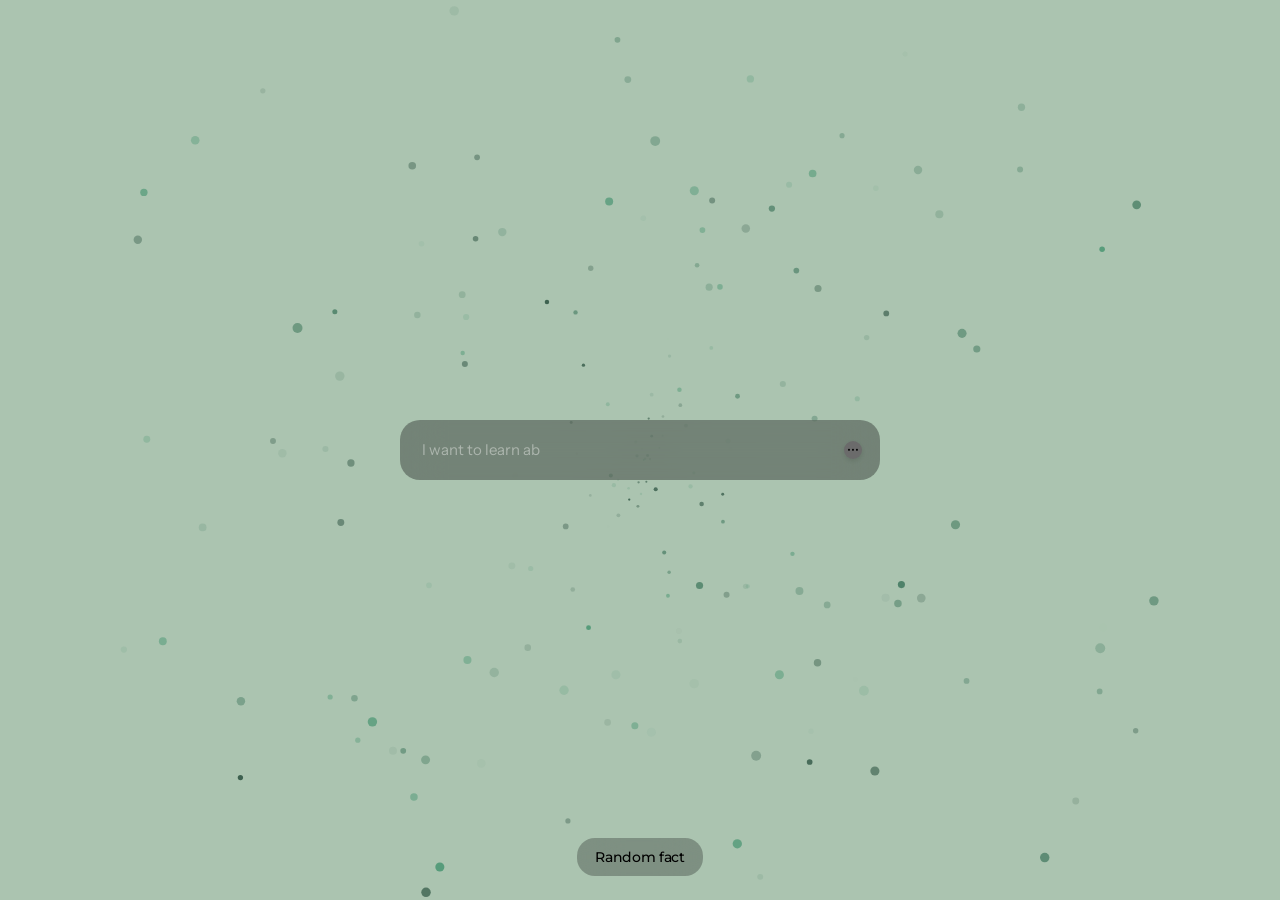
==== Chem/index.html @ ac2229b8 "first commit" ====
<!DOCTYPE html>
<html lang="en">
<head>
  <meta charset="UTF-8">
  <meta name="viewport" content="width=device-width, initial-scale=1, viewport-fit=cover">
  <meta name="theme-color" content="#ABC4B0">
  <title>Chemistry</title>
  <meta name="description" content="Chemistry exploration.">
  <meta property="og:title" content="Chemistry">
  <meta property="og:description" content="Chemistry exploration.">
  <meta property="og:type" content="website">
  <meta name="twitter:card" content="summary_large_image">
  <meta name="twitter:title" content="Chemistry">
  <meta name="twitter:description" content="Chemistry exploration.">
  <link rel="preconnect" href="https://fonts.googleapis.com">
  <link rel="preconnect" href="https://fonts.gstatic.com" crossorigin>
  <link href="https://fonts.googleapis.com/css2?family=Instrument+Sans:wght@400;500;600;700&family=Montserrat:wght@400;600&display=swap" rel="stylesheet">
  <link rel="icon" href="https://cdn.sanity.io/images/yn2hsvy1/production/88d68648e0b9efec5ae50866c773bed971c21e56-136x140.png?rect=0,2,136,136&w=32&h=32&fm=png&fit=max&auto=format">
  <link rel="stylesheet" href="styles.css">
</head>
<body>
  <!-- Three.js Canvas Background -->
  <div id="canvas-container">
    <canvas id="particle-canvas"></canvas>
  </div>

  <!-- Main Content -->
  <main>
    <div class="page-transition-container">
      <div class="hero-section">
        <!-- Custom cursor area -->
        <div class="cursor-particle-area"></div>
      </div>
    </div>
  </main>

  <!-- Search Bar -->
  <div class="search-bar-wrapper">
    <div class="search-bar">
      <div class="search-bar-inner">
        <div class="search-content">
          <div class="search-placeholder" id="search-placeholder">
            <span class="search-prefix" id="search-prefix"></span>
            <span class="search-topic" id="search-topic"></span>
          </div>
          <form class="search-form" id="search-form">
            <input type="text" autocomplete="off" class="search-input" name="query" value="" placeholder="">
          </form>
          <div class="search-actions">
            <button class="search-menu-btn">
              <svg class="btn-icon" fill="none" xmlns="http://www.w3.org/2000/svg" viewBox="0 -6.5 17 17">
                <path d="M1.70996 3.39844c-.31901 0-.60547-.07487-.859374-.22461-.253906-.14974-.458984-.35156-.615234-.60547-.1562504-.26042-.23437544-.55013-.23437544-.86914 0-.3125.07812504-.5957.23437544-.849611C.391602.589193.59668.384115.850586.234375 1.10449.078125 1.39095 0 1.70996 0c.30599 0 .58919.078125.84961.234375.26042.14974.4655.354818.61523.615234.15625.253911.23438.537111.23438.849611 0 .31901-.07813.60872-.23438.86914-.14973.25391-.35481.45573-.61523.60547-.26042.14974-.54362.22461-.84961.22461Zm6.74805 0c-.31901 0-.60873-.07487-.86914-.22461-.25391-.14974-.45899-.35156-.61524-.60547-.14974-.26042-.22461-.55013-.22461-.86914 0-.3125.07487-.5957.22461-.849611.15625-.260416.36133-.465494.61524-.615234C7.84928.078125 8.139 0 8.45801 0c.30599 0 .58919.078125.84961.234375.26041.14974.46549.354818.61523.615234.15625.253911.23435.537111.23435.849611 0 .31901-.0781.60872-.23435.86914-.14974.25391-.35482.45573-.61523.60547-.26042.14974-.54362.22461-.84961.22461Zm6.74809 0c-.3191 0-.6088-.07487-.8692-.22461-.2539-.14974-.459-.35156-.6152-.60547-.1498-.26042-.2246-.55013-.2246-.86914 0-.3125.0748-.5957.2246-.849611.1562-.260416.3613-.465494.6152-.615234C14.5973.078125 14.887 0 15.2061 0c.3059 0 .5891.078125.8496.234375.2604.14974.4655.354818.6152.615234.1562.253911.2344.537111.2344.849611 0 .31901-.0782.60872-.2344.86914-.1497.25391-.3548.45573-.6152.60547-.2605.14974-.5437.22461-.8496.22461Z" fill="currentColor"></path>
              </svg>
            </button>
            <button class="search-submit-btn" id="search-submit-btn">
              <svg class="btn-icon" fill="none" xmlns="http://www.w3.org/2000/svg" viewBox="0 0 18 18">
                <path d="M15.7871 9.33008c0 .22786-.0944.42969-.2832.60547l-4.7461 4.73635c-.1758.1758-.3743.2636-.5957.2636-.22786 0-.41991-.0748-.57616-.2246-.14974-.1497-.22461-.3385-.22461-.5664 0-.1106.01953-.2148.05859-.3125.04557-.1041.10417-.1953.17578-.2734l1.3184-1.3379 2.9882-2.70508.2344.44922-2.5488.17576H3.0332c-.24739 0-.44922-.0748-.60547-.22458-.14974-.15625-.22461-.35157-.22461-.58594 0-.24089.07487-.4362.22461-.58594.15625-.15625.35808-.23437.60547-.23437h8.5547l2.5488.17578-.2344.45898-2.9882-2.71484L9.5957 5.0918c-.07161-.07813-.13021-.16602-.17578-.26368-.03906-.10416-.05859-.21158-.05859-.32226 0-.22787.07487-.41667.22461-.56641.15625-.14974.3483-.22461.57616-.22461.2214 0 .4199.08789.5957.26368l4.7461 4.73632c.1888.17578.2832.38086.2832.61524Z" fill="currentColor"></path>
              </svg>
            </button>
          </div>
        </div>
      </div>
    </div>

    <!-- Expanded panel with navigation -->
    <div class="search-expanded-panel" id="search-expanded-panel">
      <div class="expanded-panel-bg">
        <div class="expanded-content">
          <div class="expanded-nav" style="justify-content: center;">
            <ul class="nav-links" style="align-items: center; text-align: center;">
              <li><a href="periodic-table.html">Periodic Table</a></li>
              <li><a href="#" class="cursor-pointer">Custom</a></li>
            </ul>
          </div>
        </div>
      </div>
    </div>

    <!-- Tooltip -->
    <div class="search-tooltip" id="search-tooltip">
      <div class="tooltip-content">Molecular database and chemical properties.</div>
    </div>
  </div>

  <!-- Fact Card -->
  <div class="fact-card" id="fact-card">
    <div class="fact-card-inner">
      <h2 class="fact-title">Random Fact</h2>
      <div class="fact-body">
        <p>A single drop of water contains about 1.67 sextillion molecules. Chemistry is the study of how these building blocks interact to form the universe.</p>
      </div>
    </div>
  </div>

  <!-- Chemistry dot labels -->
  <div class="floating-labels" id="floating-labels"></div>

  <div class="linear-toggle-container">
    <button type="button" class="linear-toggle" aria-pressed="false" style="font-family: 'Montserrat', sans-serif;">
      <span class="linear-text">Random fact</span>
    </button>
  </div>
  <div class="blur-overlay" id="blur-overlay"></div>
  <script src="script.js"></script>
</body>
</html>
---- Chem/styles.css ----
/* ============================================
   Kunumi Institute - Styles
   Faithful recreation of kunuminst.org
   ============================================ */

/* --- Font Faces --- */
@font-face {
  font-family: 'ABCMonumentGrotesk';
  font-style: normal;
  font-weight: 400;
  font-display: swap;
  src: local('ABCMonumentGrotesk'), local('Arial');
}

@font-face {
  font-family: 'ABCMonumentGroteskMono';
  font-style: normal;
  font-weight: 400;
  font-display: swap;
  src: local('ABCMonumentGroteskMono'), local('Courier New');
}

/* --- CSS Variables --- */
:root {
  --font-regular: 'ABCMonumentGrotesk', 'Instrument Sans', sans-serif;
  --font-mono: 'ABCMonumentGroteskMono', 'Instrument Sans', monospace;
  --color-custom-gray: #6b6b6b;
  --color-card-default: #1a1a1a;
  --color-orange: #e44f19;
  --bg-color: #ABC4B0;
  --spacing: 0.25rem;
}

/* --- Reset --- */
*, *::before, *::after {
  box-sizing: border-box;
  margin: 0;
  padding: 0;
  border: 0 solid;
}

html {
  font-family: 'Instrument Sans', sans-serif;
  font-size: 12px;
  font-style: normal;
  -webkit-text-size-adjust: 100%;
  tab-size: 4;
  line-height: 1.5;
  -webkit-tap-highlight-color: transparent;
  scrollbar-width: none;
  -ms-overflow-style: none;
}

html::-webkit-scrollbar {
  display: none;
}

@media (max-width: 1280px) {
  html { font-size: 0.78125vw; }
}
@media (max-width: 768px) {
  html { font-size: 2.60417vw; }
}
@media (min-width: 1280px) and (max-width: 1440px) {
  html { font-size: 0.78125vw; }
}
@media (min-width: 1440px) and (max-width: 1600px) {
  html { font-size: 0.694445vw; }
}
@media (min-width: 1600px) {
  html { font-size: 0.625vw; }
}

body {
  -webkit-font-smoothing: antialiased;
  -moz-osx-font-smoothing: grayscale;
  overflow-x: hidden;
  min-height: 100dvh;
  background-color: var(--bg-color);
  font-family: var(--font-regular);
}

a {
  color: inherit;
  text-decoration: inherit;
}

button {
  font: inherit;
  color: inherit;
  background: transparent;
  border: none;
  cursor: pointer;
}

ul {
  list-style: none;
}

img, svg, video, canvas {
  display: block;
}

/* --- Canvas Background --- */
#canvas-container {
  position: fixed;
  inset: 0;
  z-index: 0;
  background-color: var(--bg-color);
}

#particle-canvas {
  display: block;
  width: 100%;
  height: 100%;
}

/* --- Chemistry Labels --- */
.chem-label {
  background: rgba(26, 26, 26, 0.35);
  backdrop-filter: blur(14px);
  -webkit-backdrop-filter: blur(14px);
  border-radius: 8px;
  padding: 4px 10px;
  display: flex;
  align-items: center;
  gap: 6px;
  font-family: var(--font-regular);
  font-size: 11px;
  line-height: 1;
  white-space: nowrap;
  transition: opacity 0.35s ease;
  pointer-events: none;
  transform: translateY(0);
}

.chem-label-symbol {
  color: rgba(255, 255, 255, 0.95);
  font-family: var(--font-mono);
  font-weight: 600;
  font-size: 11px;
  letter-spacing: -0.02em;
}

.chem-label-name {
  color: rgba(255, 255, 255, 0.6);
  font-size: 10px;
}

.chem-label[data-type="element"] {
  background: rgba(45, 106, 79, 0.45);
}

.chem-label[data-type="organic"] {
  background: rgba(64, 145, 108, 0.4);
}

.chem-label[data-type="inorganic"] {
  background: rgba(27, 67, 50, 0.5);
}

.chem-label[data-type="acid_base"] {
  background: rgba(45, 106, 79, 0.45);
}

.chem-label[data-type="gas"] {
  background: rgba(27, 67, 50, 0.5);
}

.chem-label[data-type="polymer"] {
  background: rgba(64, 145, 108, 0.4);
}

.chem-label[data-type="biochem"] {
  background: rgba(45, 106, 79, 0.45);
}

.chem-label[data-type="nuclear"] {
  background: rgba(27, 67, 50, 0.5);
}

.chem-label[data-type="electrochem"] {
  background: rgba(64, 145, 108, 0.4);
}

.chem-label[data-type="thermo"] {
  background: rgba(45, 106, 79, 0.45);
}

.chem-label[data-type="catalyst"] {
  background: rgba(27, 67, 50, 0.5);
}

.chem-label[data-type="mineral"] {
  background: rgba(64, 145, 108, 0.4);
}

/* --- Main Content --- */
main {
  position: relative;
  width: 100%;
  min-height: 100dvh;
  z-index: 5;
}

@media (max-width: 768px) {
  main {
    padding-left: 6px;
    padding-right: 6px;
  }
}

.page-transition-container {
  width: 100%;
}

.hero-section {
  position: relative;
  display: flex;
  flex-direction: column;
  padding-top: 24rem;
  padding-bottom: 24rem;
  align-items: center;
}

/* Custom cursor area */
.cursor-particle-area {
  position: fixed;
  inset: 0;
  cursor: url("data:image/svg+xml,%3Csvg width='8' height='8' viewBox='0 0 8 8' fill='none' xmlns='http://www.w3.org/2000/svg'%3E%3Ccircle cx='4' cy='4' r='4' fill='%231C1C1C'/%3E%3C/svg%3E") 16 16, pointer;
}


@media (max-width: 640px) {
  .cursor-particle-area {
    display: none;
  }
}

/* --- Linear Toggle --- */
.linear-toggle-container {
  position: fixed;
  bottom: 2.4rem;
  left: 0;
  right: 0;
  margin: 0 auto;
  display: flex;
  justify-content: center;
  align-items: center;
  pointer-events: none;
  font-size: 1.4rem;
  font-family: var(--font-regular);
  z-index: 15;
}

.blur-overlay {
  position: fixed;
  inset: 0;
  z-index: 9;
  backdrop-filter: blur(0px);
  -webkit-backdrop-filter: blur(0px);
  pointer-events: none;
  transition: backdrop-filter 0.8s cubic-bezier(0.4, 0, 0.2, 1);
}

body.fact-mode .blur-overlay {
  backdrop-filter: blur(10px);
  -webkit-backdrop-filter: blur(10px);
  background: rgba(255, 255, 255, 0.05); /* Added tint for visibility */
}

@media (max-width: 768px) {
  .linear-toggle-container {
    display: none;
  }
}

.linear-toggle {
  position: relative;
  padding: 0 1.8rem;
  background: rgba(26, 26, 26, 0.3);
  backdrop-filter: blur(20px);
  -webkit-backdrop-filter: blur(20px);
  border-radius: 1.8rem;
  display: flex;
  align-items: center;
  justify-content: center;
  overflow: clip;
  pointer-events: auto;
  cursor: pointer;
  white-space: nowrap;
  height: 3.8rem;
  border: none;
  transition: background 0.15s ease;
}

.linear-toggle:hover {
  background: rgba(26, 26, 26, 0.45);
}

.linear-text {
  color: #000;
  font-weight: 500;
  letter-spacing: -0.025em;
  display: inline-block;
  transition: opacity 0.15s ease;
}

.linear-toggle:hover .linear-text {
  opacity: 0.8;
}

/* --- Search Bar --- */
.search-bar-wrapper {
  position: fixed;
  left: 0;
  right: 0;
  top: 0;
  bottom: 0;
  margin: auto;
  font-family: var(--font-regular);
  font-size: 1.5rem;
  width: 48rem;
  height: 6rem;
  z-index: 10;
  transition: transform 0.8s cubic-bezier(0.4, 0, 0.2, 1);
}

.search-bar-wrapper.expanded {
  transform: translateY(-5.5rem);
}

body.fact-mode .search-bar-wrapper {
  transform: translateY(calc(-50dvh + 6rem));
}

@media (max-width: 768px) {
  .search-bar-wrapper.expanded {
    transform: translateY(0); /* Don't shift up on mobile to avoid clipping */
  }
  body.fact-mode .search-bar-wrapper {
    transform: translateY(calc(-50dvh + 4.5rem));
  }
}

@media (max-width: 768px) {
  .search-bar-wrapper {
    top: 0.6rem;
    bottom: auto;
    margin: 0 auto;
    width: calc(100% - 5.2rem);
  }
}

.search-bar {
  position: relative;
  padding: 0 2.2rem;
  width: 100%;
  height: 6rem;
  background: rgba(26, 26, 26, 0.375);
  backdrop-filter: blur(20px);
  -webkit-backdrop-filter: blur(20px);
  border-radius: 2rem;
  display: flex;
  align-items: center;
  z-index: 1;
  overflow: clip;
  transition: background 0.3s ease;
}

.search-bar:hover {
  background: rgba(26, 26, 26, 0.5);
}

.search-bar-inner {
  width: 100%;
  position: relative;
}

.search-content {
  display: flex;
  justify-content: space-between;
  align-items: center;
  position: relative;
}

.search-placeholder {
  display: flex;
  gap: 0.4rem;
  cursor: text;
  transition: opacity 0.3s ease;
}

.search-prefix {
  color: rgba(255, 255, 255, 0.4);
  display: inline-block;
  white-space: pre;
  will-change: contents;
}

.search-topic {
  color: rgba(255, 255, 255, 0.7);
  transition: opacity 0.4s ease;
  display: inline-block;
  white-space: pre;
  will-change: contents;
}

.search-topic.fade-out {
  opacity: 0;
}

.search-topic.fade-in {
  opacity: 1;
}

.search-form {
  width: 85%;
  position: absolute;
  opacity: 0;
  pointer-events: none;
  transition: opacity 0.2s ease;
}

.search-form.active {
  opacity: 1;
  pointer-events: auto;
}

.search-input {
  color: white;
  width: 100%;
  outline: none;
  background: transparent;
  font-size: inherit;
  font-family: inherit;
  border: none;
}

@media (max-width: 768px) {
  .search-input {
    font-size: 16px;
  }
}

.search-actions,
.molecule-actions {
  display: flex;
  flex-direction: row-reverse;
  align-items: center;
}

.search-submit-btn,
.search-clear-btn,
.search-menu-btn {
  width: 1.8rem;
  height: 1.8rem;
  border-radius: 50%;
  background: var(--color-custom-gray);
  cursor: pointer;
  display: flex;
  justify-content: center;
  align-items: center;
  transition: all 0.3s ease-out;
  color: black;
  box-shadow: 0 2px 4px rgba(0,0,0,0.1);
  padding: 0.4rem;
}

.search-submit-btn {
  opacity: 0;
  pointer-events: none;
  transform: none; /* Removed scale and rotation */
  transition: all 0.4s ease-out;
  flex-shrink: 0;
  width: 0;
  margin-left: 0;
  overflow: hidden;
}

/* Unified sliding rules for both pages */
#search-submit-btn.visible,
#mol-search-submit.visible {
  opacity: 1 !important;
  pointer-events: auto !important;
  transform: none !important;
  width: 1.8rem !important;
  margin-left: 0 !important;
  margin-right: 1.2rem !important; /* Standardized unified spacing */
}


.search-menu-btn,
.search-clear-btn {
  margin-right: -0.4rem; /* Shift a bit to the right to anchor correctly */
}

.search-menu-btn {
  margin-right: -0.4rem; /* Shift a bit to the right */
}

.search-submit-btn:hover,
.search-clear-btn:hover,
.search-menu-btn:hover {
  background: #999;
  transform: scale(1.05);
  box-shadow: 0 2px 8px rgba(0,0,0,0.2);
}

.search-submit-btn:active,
.search-clear-btn:active,
.search-menu-btn:active {
  transform: scale(0.9);
}

.btn-icon {
  width: 100%;
}

/* --- Search Dropdown --- */
.search-dropdown {
  position: absolute;
  top: 100%;
  left: 0;
  right: 0;
  padding-top: 1rem;
  display: flex;
  flex-direction: column;
  align-items: center;
  gap: 0.6rem;
  opacity: 0;
  pointer-events: none;
  transition: opacity 0.3s ease;
}

.search-bar-wrapper:hover .search-dropdown,
.search-dropdown.visible {
  opacity: 1;
  pointer-events: auto;
}

.dropdown-bridge {
  position: absolute;
  top: -1rem;
  left: 0;
  right: 0;
  height: 2rem;
  pointer-events: auto;
}

.suggestion-item {
  opacity: 0;
  transform: translateY(-10px);
  transition: opacity 0.3s ease, transform 0.3s ease;
}

.search-bar-wrapper:hover .suggestion-item {
  opacity: 1;
  transform: translateY(0);
}

.search-bar-wrapper:hover .suggestion-item:nth-child(2) { transition-delay: 0.05s; }
.search-bar-wrapper:hover .suggestion-item:nth-child(3) { transition-delay: 0.1s; }
.search-bar-wrapper:hover .suggestion-item:nth-child(4) { transition-delay: 0.15s; }
.search-bar-wrapper:hover .suggestion-item:nth-child(5) { transition-delay: 0.2s; }
.search-bar-wrapper:hover .suggestion-item:nth-child(6) { transition-delay: 0.25s; }

.suggestion-btn {
  color: #fff;
  backdrop-filter: blur(10px);
  -webkit-backdrop-filter: blur(10px);
  height: 32px;
  font-family: var(--font-mono);
  letter-spacing: -0.04em;
  background: rgba(255, 85, 0, 0.33);
  border-radius: 6px;
  padding: 8px;
  font-size: 10px;
  font-weight: 400;
  line-height: normal;
  cursor: pointer;
  transition: opacity 0.15s ease;
  border: none;
  display: inline-flex;
  align-items: center;
  justify-content: center;
  flex-shrink: 0;
}

.suggestion-btn:hover {
  opacity: 0.8;
}

/* --- Expanded Panel --- */
.search-expanded-panel {
  overflow: clip;
  position: absolute;
  top: 0;
  left: 0;
  right: 0;
  border-radius: 2rem;
  opacity: 0;
  height: 16rem;
  pointer-events: none;
  transition: opacity 0.6s cubic-bezier(0.4, 0, 0.2, 1);
}

@media (max-width: 640px) {
  .search-expanded-panel {
    left: 2.6rem;
    right: 2.6rem;
  }
}

.expanded-panel-bg {
  position: absolute;
  inset: 0;
  width: 100%;
  height: 100%;
  background: rgba(26, 26, 26, 0.375);
  backdrop-filter: blur(20px);
  -webkit-backdrop-filter: blur(20px);
  border-radius: 2rem;
  padding: 0 2.2rem;
  padding-top: 0;
  padding-bottom: 2.2rem;
  transform: translateY(-11rem);
  transition: transform 0.6s cubic-bezier(0.4, 0, 0.2, 1);
  transition-delay: 0.1s;
}

.search-bar-wrapper.expanded .expanded-panel-bg {
  transform: translateY(0);
}

.search-bar-wrapper.expanded .search-expanded-panel {
  opacity: 1;
  pointer-events: auto;
}

.expanded-content {
  overflow: clip;
  position: absolute;
  inset: 0;
  border-radius: 1.8rem;
  display: flex;
  justify-content: center;
  align-items: flex-start;
  padding: 8.5rem 2.2rem 2.2rem;
  transform: translateY(-11rem);
  transition: transform 0.6s cubic-bezier(0.4, 0, 0.2, 1);
  transition-delay: 0.1s;
}

/* --- Fact Card --- */
.fact-card {
  position: fixed;
  top: 55%;
  left: 50%;
  transform: translate(-50%, -45%);
  width: 90%;
  max-width: 54rem;
  background: rgba(26, 26, 26, 0.375);
  backdrop-filter: blur(25px);
  -webkit-backdrop-filter: blur(25px);
  border-radius: 2.4rem;
  padding: 3.2rem;
  z-index: 12;
  opacity: 0;
  pointer-events: none;
  transition: all 0.8s cubic-bezier(0.34, 1.56, 0.64, 1); /* Bouncy entry */
}

body.fact-mode .fact-card {
  opacity: 1;
  pointer-events: auto;
  transform: translate(-50%, -50%);
  transition-delay: 0.8s;
}

.fact-title {
  color: white;
  font-family: 'Montserrat', sans-serif;
  font-size: 2.2rem;
  margin-bottom: 1.6rem;
  letter-spacing: -0.02em;
}

.fact-body {
  color: rgba(255, 255, 255, 0.7);
  font-family: var(--font-regular);
  font-size: 1.6rem;
  line-height: 1.6;
}

.search-bar-wrapper.expanded .expanded-content {
  transform: translateY(0);
}

/* --- Navigation --- */
.expanded-nav {
  display: flex;
  flex-direction: column;
}

.logo-link {
  display: block;
  width: 7.8rem;
  margin-bottom: 0.8rem;
  color: rgba(97, 96, 95, 0.8);
  transition: color 0.3s ease;
}

.logo-link:hover {
  color: #000;
}

.nav-links {
  display: flex;
  flex-direction: column;
  gap: 1.2rem;
}

.nav-links li a {
  color: white;
  transition: color 0.3s ease;
}

@media (min-width: 768px) {
  .nav-links li a {
    color: rgba(255, 255, 255, 0.6);
  }
  .nav-links li a:hover {
    color: white;
  }
}

/* --- Language Toggle --- */
.lang-toggle {
  display: flex;
  align-items: center;
  padding-left: 0.6rem;
  padding-top: 0.2rem;
  padding-bottom: 0.2rem;
  padding-right: 0.4rem;
  border-radius: 0.6rem;
  color: white;
  font-family: var(--font-mono);
  font-size: 1rem;
  cursor: pointer;
  transition: all 0.3s ease;
  gap: 0.4rem;
  background-color: rgba(26, 26, 26, 0.3);
  border: none;
}

.lang-toggle:hover {
  opacity: 0.8;
}

.lang-dot {
  width: 0.8rem;
  height: 0.8rem;
  border-radius: 50%;
  background: rgba(255, 255, 255, 0.6);
  display: inline-block;
}

/* --- Tooltip --- */
.search-tooltip {
  position: absolute;
  left: -2rem;
  right: -2rem;
  display: flex;
  justify-content: center;
  pointer-events: none;
  transition: opacity 0.2s ease;
  opacity: 0;
  top: calc(21rem + 1.5rem);
}

.tooltip-content {
  backdrop-filter: blur(15px);
  -webkit-backdrop-filter: blur(15px);
  background: rgba(240, 78, 68, 0.67);
  padding: 0.6rem;
  border-radius: 0.7rem;
  font-family: var(--font-regular);
  font-size: 1.25rem;
  letter-spacing: -0.02rem;
  line-height: 1.1;
  color: white;
  text-align: center;
  max-width: 46rem;
}

/* --- Floating Particle Labels --- */
.floating-labels {
  position: fixed;
  inset: 0;
  z-index: 8;
  pointer-events: none;
}

.particle-label-container {
  gap: 0.2rem;
  flex-shrink: 0;
  justify-content: center;
  align-items: center;
  display: inline-flex;
}

.particle-label {
  color: #fff;
  backdrop-filter: blur(10px);
  -webkit-backdrop-filter: blur(10px);
  height: 32px;
  font-family: var(--font-mono);
  letter-spacing: -0.04em;
  background: rgba(255, 85, 0, 0.33);
  border-radius: 6px;
  padding: 8px;
  font-size: 10px;
  font-weight: 400;
  line-height: normal;
  flex-shrink: 0;
  justify-content: center;
  align-items: center;
  display: inline-flex;
  animation: initParticleLabel 0.15s ease-in-out forwards;
}

@keyframes initParticleLabel {
  0% { background-color: rgba(114, 38, 0, 0.63); }
  100% { background: rgba(255, 85, 0, 0.33); }
}

/* --- Mobile canvas blur animation --- */
@media (max-width: 767px) {
  #canvas-container {
    filter: blur(5px);
    animation: canvasBlurIn 4s ease-out 0.5s forwards;
  }
}

@keyframes canvasBlurIn {
  0% { filter: blur(5px); }
  100% { filter: blur(30px); }
}

/* --- Utility --- */
.antialiased {
  -webkit-font-smoothing: antialiased;
  -moz-osx-font-smoothing: grayscale;
}
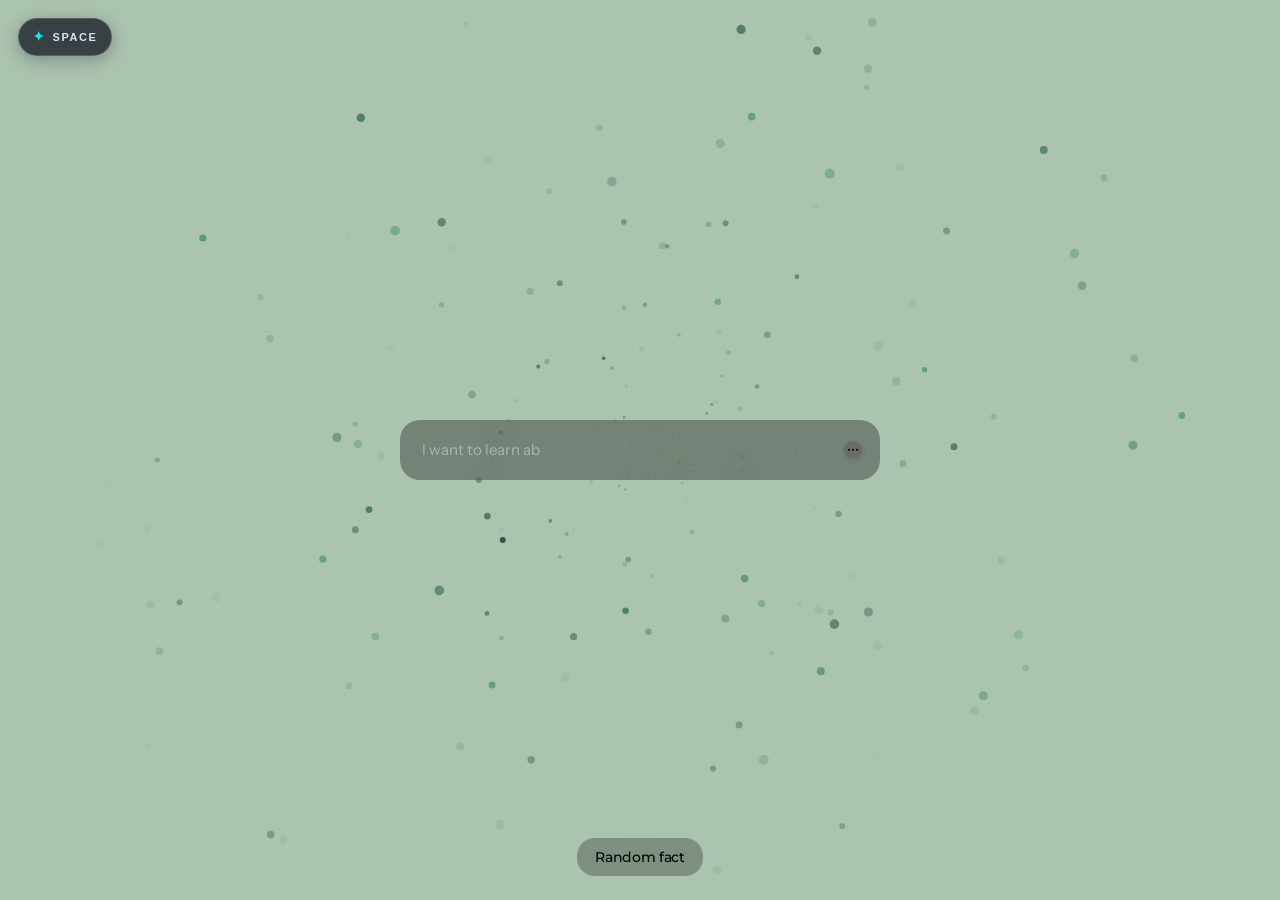
==== commit be9cdc5c: "edit 1" ====
--- a/Chem/index.html
+++ b/Chem/index.html
@@ -102,5 +102,6 @@
   </div>
   <div class="blur-overlay" id="blur-overlay"></div>
   <script src="script.js"></script>
+  <script src="../assets/space-nav.js"></script>
 </body>
 </html>
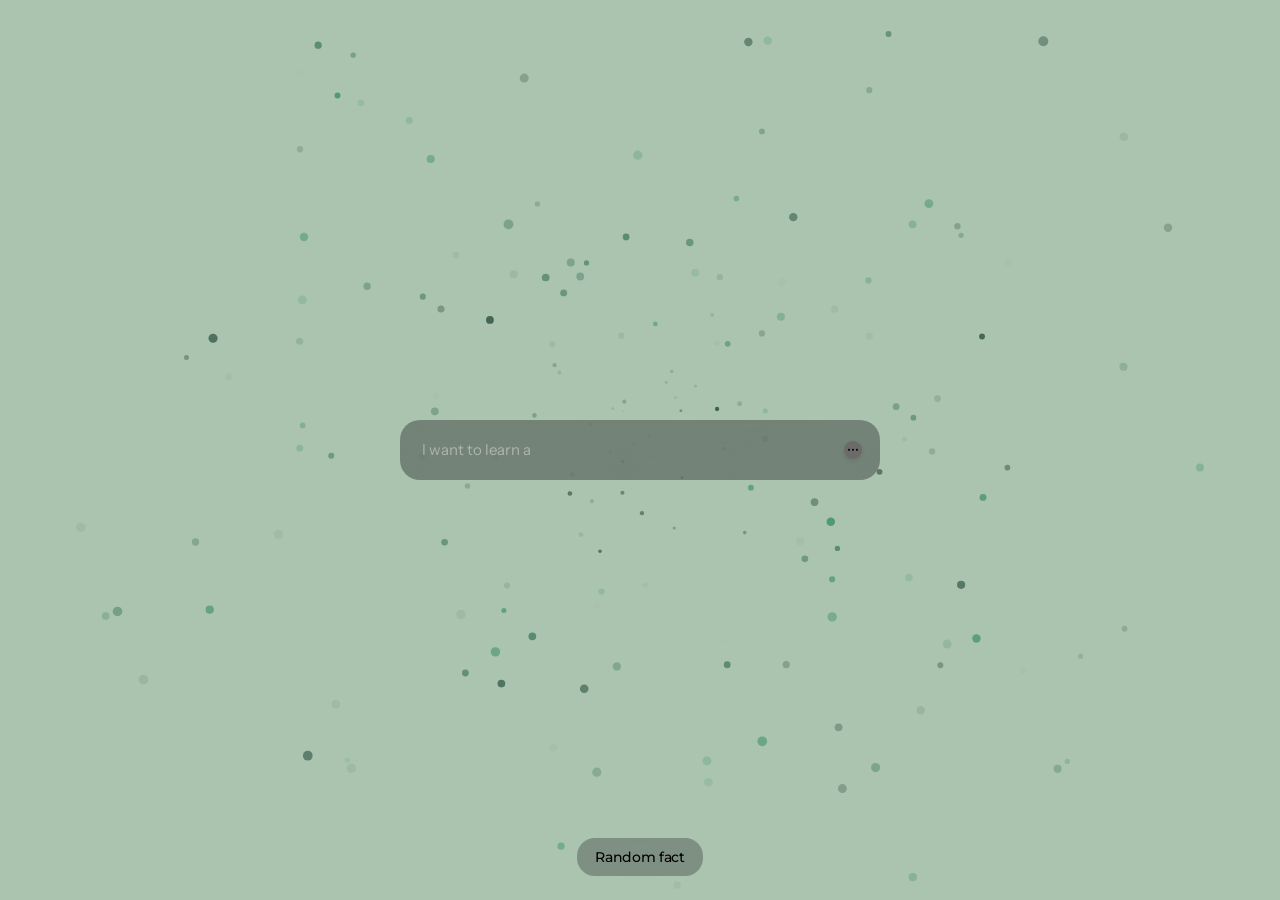
==== commit e2049243: "edit 2" ====
--- a/Chem/index.html
+++ b/Chem/index.html
@@ -102,6 +102,5 @@
   </div>
   <div class="blur-overlay" id="blur-overlay"></div>
   <script src="script.js"></script>
-  <script src="../assets/space-nav.js"></script>
 </body>
 </html>
